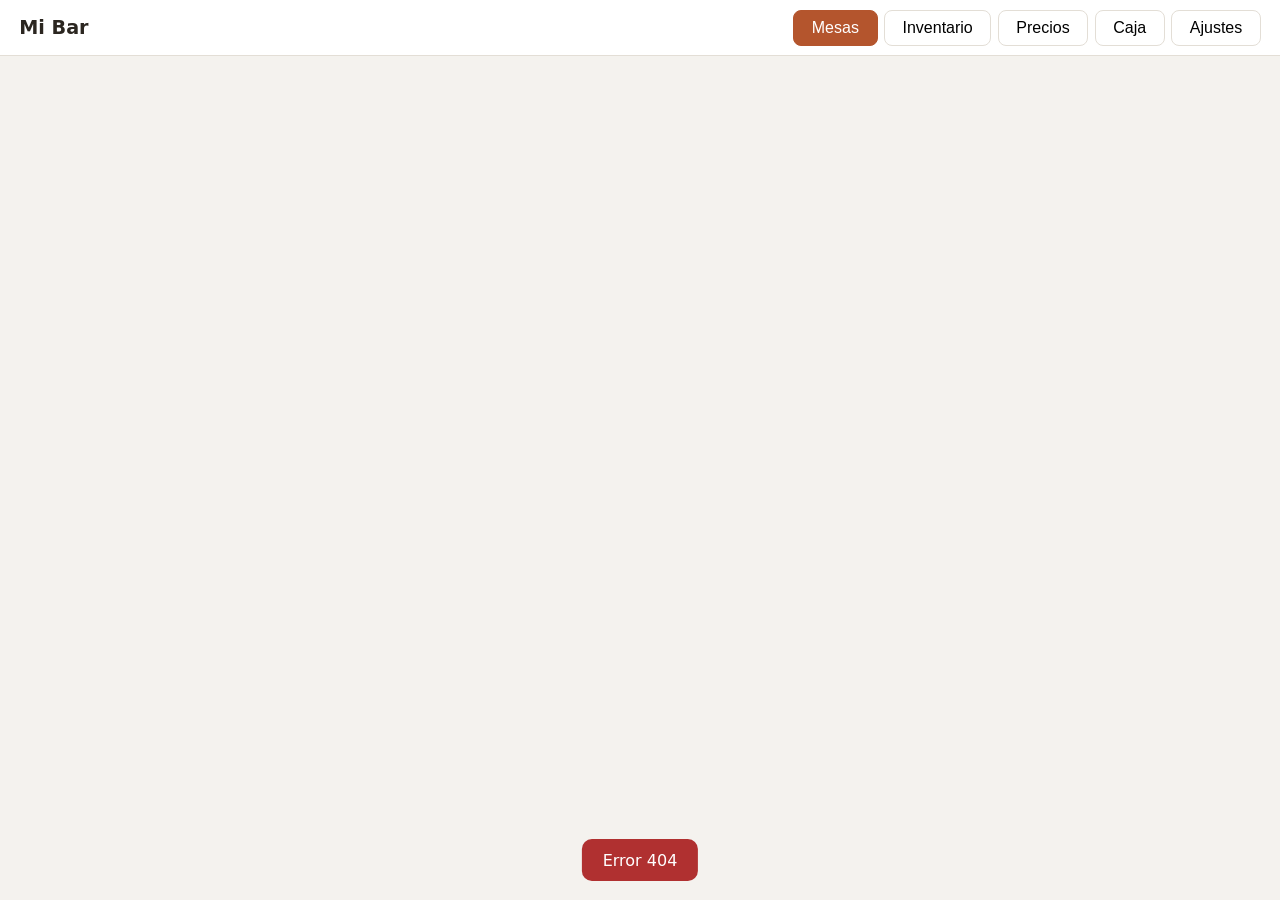
==== public/index.html @ 62184c7a "Sistema de gestión para bar: TPV, inventario, precios y caja App web local en Node sin dependencias." ====
<!DOCTYPE html>
<html lang="es">
<head>
<meta charset="utf-8">
<meta name="viewport" content="width=device-width, initial-scale=1">
<title>Bar TPV</title>
<link rel="stylesheet" href="styles.css">
<link rel="icon" href="data:image/svg+xml,<svg xmlns='http://www.w3.org/2000/svg' viewBox='0 0 100 100'><text y='.9em' font-size='90'>🍺</text></svg>">
</head>
<body>
<header>
  <h1 id="barName">Mi Bar</h1>
  <nav>
    <button data-view="mesas" class="tab active">Mesas</button>
    <button data-view="inventario" class="tab">Inventario <span id="lowStockBadge" class="badge hidden"></span></button>
    <button data-view="precios" class="tab">Precios</button>
    <button data-view="caja" class="tab">Caja</button>
    <button data-view="ajustes" class="tab">Ajustes</button>
  </nav>
</header>

<main>
  <!-- ===== MESAS / TPV ===== -->
  <section id="view-mesas" class="view">
    <div id="localTabs" class="category-tabs"></div>
    <div id="areasContainer"></div>

    <div id="orderPanel" class="order-panel hidden">
      <div class="order-header">
        <div>
          <h2 id="orderTitle"></h2>
          <label class="tarifa-label">Tarifa:
            <select id="orderPriceList"></select>
          </label>
        </div>
        <button id="closePanel" class="btn-plain">✕</button>
      </div>
      <div class="order-body">
        <div class="product-picker">
          <div id="categoryTabs" class="category-tabs"></div>
          <div id="productButtons" class="product-buttons"></div>
        </div>
        <div class="order-items">
          <h3>Comanda</h3>
          <ul id="itemsList"></ul>
          <div class="order-total">Total: <strong id="orderTotal">0,00 €</strong></div>
          <div class="order-actions">
            <button id="btnCancelOrder" class="btn-danger">Anular</button>
            <button id="btnPayCash" class="btn-primary">Cobrar efectivo</button>
            <button id="btnPayCard" class="btn-primary">Cobrar tarjeta</button>
          </div>
        </div>
      </div>
    </div>
  </section>

  <!-- ===== INVENTARIO ===== -->
  <section id="view-inventario" class="view hidden">
    <div class="toolbar">
      <h2>Inventario</h2>
      <div class="toolbar-actions">
        <button id="btnRestock" class="btn-plain">📋 Informe de reposición</button>
        <button id="btnNewProduct" class="btn-primary">+ Nuevo producto</button>
      </div>
    </div>
    <div class="table-scroll">
      <table class="data-table" id="productsTable">
        <thead><tr><th>Producto</th><th>Categoría</th><th>Precio base</th><th>Stock</th><th>Mínimo</th><th>Máximo</th><th></th></tr></thead>
        <tbody></tbody>
      </table>
    </div>
  </section>

  <!-- ===== LISTAS DE PRECIOS ===== -->
  <section id="view-precios" class="view hidden">
    <div class="toolbar">
      <h2>Listas de precios</h2>
      <div class="toolbar-actions">
        <button id="btnPrintBase" class="btn-plain">🖨 Imprimir carta (precios base)</button>
        <button id="btnNewList" class="btn-primary">+ Nueva lista</button>
      </div>
    </div>
    <div class="precios-grid">
      <ul id="priceListsUl" class="pl-list"></ul>
      <div id="plEditor" class="card"></div>
    </div>
  </section>

  <!-- ===== CAJA ===== -->
  <section id="view-caja" class="view hidden">
    <div class="caja-grid">
      <div class="card">
        <h2>Caja actual</h2>
        <div id="cajaResumen"></div>
        <button id="btnCloseCash" class="btn-primary">Hacer cierre de caja</button>
        <h3>Ventas pendientes de cierre</h3>
        <ul id="pendingSales" class="sales-list"></ul>
      </div>
      <div class="card">
        <h2>Informe (30 días)</h2>
        <div id="reportSummary"></div>
        <h3>Productos más vendidos</h3>
        <table class="data-table" id="topProductsTable">
          <thead><tr><th>Producto</th><th>Uds.</th><th>Importe</th></tr></thead>
          <tbody></tbody>
        </table>
        <h3>Cierres anteriores</h3>
        <ul id="closesList" class="sales-list"></ul>
      </div>
    </div>
  </section>

  <!-- ===== AJUSTES: negocio, locales, áreas y mesas ===== -->
  <section id="view-ajustes" class="view hidden">
    <div class="card ajustes-negocio">
      <h2>Negocio</h2>
      <label>Nombre <input id="cfgNombre"></label>
      <label>IVA del ticket (%) <input id="cfgIva" type="number" min="0" max="50" step="0.5"></label>
    </div>
    <div class="toolbar">
      <h2>Locales, áreas y mesas</h2>
      <button id="btnNewLocal" class="btn-primary">+ Local</button>
    </div>
    <p class="hint">Una silla es una mesa de 1 puesto. Cada área puede tener asignada una lista de precios.</p>
    <div id="localesContainer"></div>
  </section>
</main>

<!-- Ticket imprimible (formato rollo) -->
<div id="ticket" class="ticket hidden"></div>
<!-- Documentos imprimibles (informes, cartas de precios) -->
<div id="printArea" class="print-doc hidden"></div>

<!-- Modal producto -->
<dialog id="productDialog">
  <form id="productForm" method="dialog">
    <h2>Nuevo producto</h2>
    <label>Nombre <input name="name" required></label>
    <label>Categoría <input name="category" required list="categoriesList"></label>
    <datalist id="categoriesList"></datalist>
    <label>Precio base (€) <input name="price" type="number" step="0.01" min="0" required></label>
    <label>Stock <input name="stock" type="number" min="0" value="0"></label>
    <label>Stock mínimo <input name="minStock" type="number" min="0" value="0"></label>
    <label>Stock máximo <input name="maxStock" type="number" min="0" value="0"></label>
    <div class="dialog-actions">
      <button type="button" id="productCancel" class="btn-plain">Cancelar</button>
      <button type="submit" class="btn-primary">Guardar</button>
    </div>
  </form>
</dialog>

<!-- Modal informe de reposición -->
<dialog id="restockDialog" class="wide-dialog">
  <h2>Informe de reposición</h2>
  <p class="hint">Productos agotados o por debajo del 20% del stock máximo, con la cantidad sugerida para pedir al proveedor.</p>
  <div id="restockContent"></div>
  <div class="dialog-actions">
    <button type="button" id="restockClose" class="btn-plain">Cerrar</button>
    <button type="button" id="restockPrint" class="btn-primary">🖨 Imprimir</button>
  </div>
</dialog>

<div id="toast" class="toast hidden"></div>
<script src="app.js"></script>
</body>
</html>
---- public/styles.css ----
* { box-sizing: border-box; margin: 0; padding: 0; }

:root {
  --bg: #f4f2ee;
  --card: #ffffff;
  --ink: #2b2620;
  --muted: #7a7266;
  --line: #e3ded6;
  --accent: #b4552d;
  --accent-dark: #93431f;
  --ok: #3d7a4a;
  --warn: #c9a227;
  --danger: #b03030;
}

body {
  font-family: system-ui, -apple-system, "Segoe UI", sans-serif;
  background: var(--bg);
  color: var(--ink);
  min-height: 100vh;
}

header {
  background: var(--card);
  border-bottom: 1px solid var(--line);
  padding: 0.6rem 1.2rem;
  display: flex;
  align-items: center;
  justify-content: space-between;
  flex-wrap: wrap;
  gap: 0.5rem;
  position: sticky;
  top: 0;
  z-index: 10;
}

header h1 { font-size: 1.2rem; }

nav { display: flex; gap: 0.4rem; flex-wrap: wrap; }

.tab {
  border: 1px solid var(--line);
  background: var(--card);
  padding: 0.5rem 1.1rem;
  border-radius: 8px;
  font-size: 1rem;
  cursor: pointer;
}
.tab.active { background: var(--accent); border-color: var(--accent); color: #fff; }

.badge {
  background: var(--danger);
  color: #fff;
  border-radius: 999px;
  padding: 0 0.45em;
  font-size: 0.8em;
}

main { padding: 1.2rem; max-width: 1200px; margin: 0 auto; }

.hidden { display: none !important; }
.muted { color: var(--muted); }
.hint { color: var(--muted); font-size: 0.9rem; margin: 0.4rem 0 0.8rem; }

/* ---- Mesas ---- */
.area-title { margin: 1rem 0 0.5rem; font-size: 1.05rem; }
.area-title:first-child { margin-top: 0; }

.tables-grid {
  display: grid;
  grid-template-columns: repeat(auto-fill, minmax(120px, 1fr));
  gap: 0.8rem;
}

.table-btn {
  min-height: 96px;
  border: 2px solid var(--line);
  border-radius: 12px;
  background: var(--card);
  font-size: 1rem;
  cursor: pointer;
  display: flex;
  flex-direction: column;
  align-items: center;
  justify-content: center;
  gap: 0.15rem;
  padding: 0.5rem;
}
.table-btn .seats { color: var(--muted); font-size: 0.78rem; }
.table-btn .amount { font-weight: 700; color: var(--accent-dark); }
.table-btn.occupied { border-color: var(--accent); background: #fdf0e8; }
.table-btn:hover { border-color: var(--accent); }

/* ---- Panel de comanda ---- */
.order-panel {
  position: fixed;
  inset: 0;
  background: var(--bg);
  z-index: 20;
  display: flex;
  flex-direction: column;
}
.order-header {
  display: flex;
  justify-content: space-between;
  align-items: center;
  padding: 0.8rem 1.2rem;
  background: var(--card);
  border-bottom: 1px solid var(--line);
}
.tarifa-label { font-size: 0.9rem; color: var(--muted); }
.tarifa-label select { padding: 0.25rem; border: 1px solid var(--line); border-radius: 6px; font-size: 0.9rem; }

.order-body {
  flex: 1;
  display: grid;
  grid-template-columns: 1.4fr 1fr;
  gap: 1rem;
  padding: 1rem;
  overflow: hidden;
}
@media (max-width: 760px) {
  .order-body { grid-template-columns: 1fr; grid-template-rows: 1fr auto; }
}

.product-picker { display: flex; flex-direction: column; overflow: hidden; }

.category-tabs { display: flex; gap: 0.4rem; flex-wrap: wrap; margin-bottom: 0.6rem; }
.category-tabs button {
  border: 1px solid var(--line);
  background: var(--card);
  border-radius: 999px;
  padding: 0.35rem 0.9rem;
  cursor: pointer;
}
.category-tabs button.active { background: var(--ink); color: #fff; border-color: var(--ink); }

.product-buttons {
  display: grid;
  grid-template-columns: repeat(auto-fill, minmax(130px, 1fr));
  gap: 0.6rem;
  overflow-y: auto;
  align-content: start;
}
.product-buttons button {
  border: 1px solid var(--line);
  background: var(--card);
  border-radius: 10px;
  padding: 0.7rem 0.5rem;
  cursor: pointer;
  text-align: center;
  font-size: 0.95rem;
}
.product-buttons button:hover { border-color: var(--accent); }
.product-buttons button:disabled { opacity: 0.45; cursor: not-allowed; }
.product-buttons .price { display: block; color: var(--muted); font-size: 0.85em; margin-top: 0.2em; }
.product-buttons .stock-low { color: var(--danger); font-size: 0.75em; }

.order-items {
  background: var(--card);
  border: 1px solid var(--line);
  border-radius: 12px;
  padding: 1rem;
  display: flex;
  flex-direction: column;
  overflow: hidden;
}
.order-items ul { flex: 1; overflow-y: auto; list-style: none; margin: 0.6rem 0; }
.order-items li {
  display: flex;
  align-items: center;
  gap: 0.5rem;
  padding: 0.4rem 0;
  border-bottom: 1px dashed var(--line);
}
.order-items li .name { flex: 1; }
.order-items li .qty-btn {
  border: 1px solid var(--line);
  background: var(--bg);
  border-radius: 6px;
  width: 1.8rem;
  height: 1.8rem;
  cursor: pointer;
  font-size: 1rem;
}
.order-total { font-size: 1.3rem; text-align: right; padding: 0.5rem 0; }
.order-actions { display: flex; gap: 0.5rem; flex-wrap: wrap; }
.order-actions button { flex: 1; }

/* ---- Botones ---- */
.btn-primary, .btn-danger, .btn-plain {
  padding: 0.6rem 1rem;
  border-radius: 8px;
  font-size: 1rem;
  cursor: pointer;
  border: 1px solid transparent;
}
.btn-primary { background: var(--accent); color: #fff; }
.btn-primary:hover { background: var(--accent-dark); }
.btn-danger { background: #fff; color: var(--danger); border-color: var(--danger); }
.btn-plain { background: var(--card); border-color: var(--line); }

/* ---- Tablas de datos ---- */
.toolbar { display: flex; justify-content: space-between; align-items: center; margin-bottom: 1rem; gap: 0.5rem; flex-wrap: wrap; }
.toolbar-actions { display: flex; gap: 0.5rem; flex-wrap: wrap; }

.table-scroll { overflow-x: auto; }

.data-table { width: 100%; border-collapse: collapse; background: var(--card); border-radius: 10px; overflow: hidden; }
.data-table th, .data-table td { padding: 0.55rem 0.7rem; text-align: left; border-bottom: 1px solid var(--line); }
.data-table th { background: var(--bg); font-weight: 600; font-size: 0.9rem; }
.data-table tr.low-stock td { background: #fdecec; }
.data-table input { width: 5.5rem; padding: 0.3rem; border: 1px solid var(--line); border-radius: 6px; }
.data-table input.wide { width: 100%; min-width: 8rem; }
.data-table .row-actions button { margin-left: 0.3rem; }

/* ---- Listas de precios ---- */
.precios-grid { display: grid; grid-template-columns: 220px 1fr; gap: 1rem; align-items: start; }
@media (max-width: 760px) { .precios-grid { grid-template-columns: 1fr; } }

.pl-list { list-style: none; background: var(--card); border: 1px solid var(--line); border-radius: 12px; overflow: hidden; }
.pl-list li { padding: 0.7rem 1rem; border-bottom: 1px solid var(--line); cursor: pointer; }
.pl-list li:last-child { border-bottom: none; }
.pl-list li.active { background: var(--accent); color: #fff; }
.pl-list li.muted { cursor: default; }

.pl-name { font-size: 1.1rem; font-weight: 600; padding: 0.4rem 0.6rem; border: 1px solid var(--line); border-radius: 8px; flex: 1; min-width: 10rem; }

/* ---- Caja ---- */
.caja-grid { display: grid; grid-template-columns: 1fr 1fr; gap: 1rem; }
@media (max-width: 860px) { .caja-grid { grid-template-columns: 1fr; } }

.card {
  background: var(--card);
  border: 1px solid var(--line);
  border-radius: 12px;
  padding: 1.2rem;
}
.card h3 { margin: 1.2rem 0 0.5rem; font-size: 1rem; color: var(--muted); }

.stat-row { display: flex; justify-content: space-between; padding: 0.35rem 0; border-bottom: 1px dashed var(--line); }
.stat-row strong { font-variant-numeric: tabular-nums; }
.stat-row.total { font-size: 1.15rem; border-bottom: none; }

.sales-list { list-style: none; max-height: 300px; overflow-y: auto; }
.sales-list li { padding: 0.4rem 0; border-bottom: 1px dashed var(--line); font-size: 0.92rem; display: flex; justify-content: space-between; gap: 0.5rem; }

#btnCloseCash { width: 100%; margin-top: 0.8rem; }

/* ---- Ajustes ---- */
.ajustes-negocio { margin-bottom: 1.2rem; max-width: 480px; }
.ajustes-negocio label { display: block; margin-top: 0.6rem; font-size: 0.95rem; }
.ajustes-negocio input { display: block; width: 100%; padding: 0.5rem; margin-top: 0.25rem; border: 1px solid var(--line); border-radius: 8px; font-size: 1rem; }

.local-card { margin-bottom: 1.2rem; }
.local-name { font-size: 1.1rem; font-weight: 600; padding: 0.4rem 0.6rem; border: 1px solid var(--line); border-radius: 8px; flex: 1; min-width: 10rem; }

.area-block { border-top: 1px solid var(--line); padding: 0.8rem 0; }
.area-head { display: flex; gap: 0.5rem; align-items: center; flex-wrap: wrap; margin-bottom: 0.6rem; }
.area-name { padding: 0.4rem 0.6rem; border: 1px solid var(--line); border-radius: 8px; font-weight: 600; width: 11rem; }
.area-pl { padding: 0.4rem; border: 1px solid var(--line); border-radius: 8px; }

.mesas-wrap { display: flex; flex-wrap: wrap; gap: 0.5rem; }
.mesa-row {
  display: flex;
  gap: 0.3rem;
  align-items: center;
  background: var(--bg);
  border: 1px solid var(--line);
  border-radius: 8px;
  padding: 0.3rem;
}
.mesa-name { width: 7rem; padding: 0.3rem; border: 1px solid var(--line); border-radius: 6px; }
.mesa-seats { width: 3.4rem; padding: 0.3rem; border: 1px solid var(--line); border-radius: 6px; }
.mesa-row .btn-plain { padding: 0.25rem 0.5rem; }

/* ---- Modales ---- */
dialog { border: none; border-radius: 12px; padding: 1.5rem; width: min(420px, 92vw); }
dialog.wide-dialog { width: min(720px, 94vw); }
dialog::backdrop { background: rgba(0,0,0,0.35); }
dialog label { display: block; margin-bottom: 0.7rem; font-size: 0.95rem; }
dialog input { display: block; width: 100%; padding: 0.5rem; margin-top: 0.25rem; border: 1px solid var(--line); border-radius: 8px; font-size: 1rem; }
.dialog-actions { display: flex; justify-content: flex-end; gap: 0.5rem; margin-top: 1rem; }
#restockContent { max-height: 55vh; overflow-y: auto; }

/* ---- Toast ---- */
.toast {
  position: fixed;
  bottom: 1.2rem;
  left: 50%;
  transform: translateX(-50%);
  background: var(--ink);
  color: #fff;
  padding: 0.7rem 1.3rem;
  border-radius: 10px;
  z-index: 100;
  max-width: 90vw;
}
.toast.error { background: var(--danger); }

/* ---- Ticket (formato rollo) ---- */
.ticket {
  font-family: "Courier New", monospace;
  font-size: 12px;
  width: 260px;
  background: #fff;
  padding: 10px;
}
.ticket h2 { text-align: center; font-size: 14px; }
.ticket .center { text-align: center; }
.ticket table { width: 100%; border-collapse: collapse; margin: 6px 0; }
.ticket td { padding: 1px 0; }
.ticket td:last-child { text-align: right; }
.ticket .sep { border-top: 1px dashed #000; margin: 4px 0; }
.ticket .big { font-size: 14px; font-weight: bold; }

/* ---- Documentos imprimibles (informes, cartas) ---- */
.print-doc { background: #fff; padding: 20px; font-size: 13px; }
.print-doc h1 { font-size: 18px; margin-bottom: 4px; }
.print-doc h2 { font-size: 15px; margin-bottom: 10px; font-weight: normal; color: #555; }
.print-doc h3 { font-size: 13px; margin: 12px 0 4px; text-transform: uppercase; letter-spacing: 0.05em; }
.print-doc table { width: 100%; border-collapse: collapse; margin: 6px 0; }
.print-doc th, .print-doc td { padding: 4px 6px; border-bottom: 1px solid #ddd; text-align: left; }
.print-doc .doc-prices td:last-child { text-align: right; font-variant-numeric: tabular-nums; }

@media print {
  body > * { display: none !important; }
  body[data-print="ticket"] #ticket { display: block !important; }
  body[data-print="doc"] #printArea { display: block !important; }
}
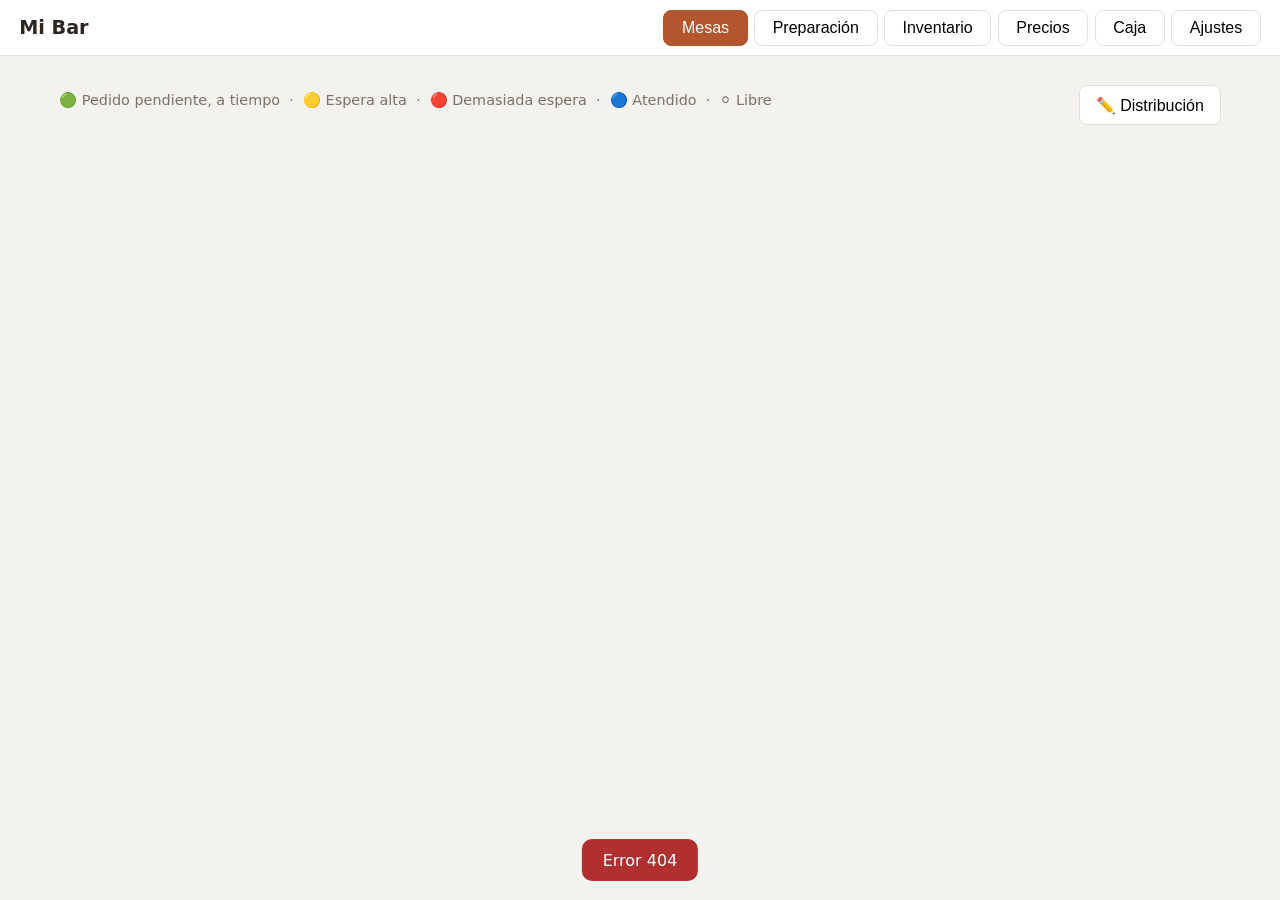
==== commit 93d0fa4f: "Meseros, estados de pedido, tiempos de aviso, plano de mesas, QR de carta y anulación de pagos (db v" ====
--- a/public/index.html
+++ b/public/index.html
@@ -10,8 +10,12 @@
 <body>
 <header>
   <h1 id="barName">Mi Bar</h1>
+  <label id="waiterWrap" class="waiter-label hidden" title="Mesero activo: queda registrado al comandar y al llevar pedidos">👤
+    <select id="waiterSel"></select>
+  </label>
   <nav>
     <button data-view="mesas" class="tab active">Mesas</button>
+    <button data-view="preparacion" class="tab">Preparación <span id="prepBadge" class="badge hidden"></span></button>
     <button data-view="inventario" class="tab">Inventario <span id="lowStockBadge" class="badge hidden"></span></button>
     <button data-view="precios" class="tab">Precios</button>
     <button data-view="caja" class="tab">Caja</button>
@@ -23,17 +27,26 @@
   <!-- ===== MESAS / TPV ===== -->
   <section id="view-mesas" class="view">
     <div id="localTabs" class="category-tabs"></div>
+    <div class="mesas-toolbar">
+      <p class="hint mesas-leyenda">🟢 Pedido pendiente, a tiempo &nbsp;·&nbsp; 🟡 Espera alta &nbsp;·&nbsp; 🔴 Demasiada espera &nbsp;·&nbsp; 🔵 Atendido &nbsp;·&nbsp; ⚪ Libre</p>
+      <button id="btnLayout" class="btn-plain" title="Dibuja la distribución real del local arrastrando las mesas">✏️ Distribución</button>
+    </div>
+    <p id="layoutHint" class="hint hidden">Arrastra cada mesa a su sitio para dibujar la distribución real del área, y usa el tirador ◢ de la esquina para cambiar el tamaño del espacio. Al terminar, pulsa «✔ Terminar». «▦ Quitar plano» devuelve el área a la cuadrícula.</p>
     <div id="areasContainer"></div>
 
     <div id="orderPanel" class="order-panel hidden">
       <div class="order-header">
         <div>
           <h2 id="orderTitle"></h2>
+          <p id="orderNote" class="order-note" title="Toca para editar la descripción de la mesa"></p>
           <label class="tarifa-label">Tarifa:
             <select id="orderPriceList"></select>
           </label>
         </div>
-        <button id="closePanel" class="btn-plain">✕</button>
+        <div class="order-head-actions">
+          <button id="btnTableQR" class="btn-plain" title="Imprimir el código QR de esta mesa">🖨 QR</button>
+          <button id="closePanel" class="btn-plain">✕</button>
+        </div>
       </div>
       <div class="order-body">
         <div class="product-picker">
@@ -45,6 +58,7 @@
           <ul id="itemsList"></ul>
           <div class="order-total">Total: <strong id="orderTotal">0,00 €</strong></div>
           <div class="order-actions">
+            <button id="btnSendOrder" class="btn-primary hidden">📤 Enviar pedido</button>
             <button id="btnCancelOrder" class="btn-danger">Anular</button>
             <button id="btnPayCash" class="btn-primary">Cobrar efectivo</button>
             <button id="btnPayCard" class="btn-primary">Cobrar tarjeta</button>
@@ -54,6 +68,15 @@
     </div>
   </section>
 
+  <!-- ===== PREPARACIÓN (cocina / bar) ===== -->
+  <section id="view-preparacion" class="view hidden">
+    <div class="toolbar">
+      <h2>Comandas por preparar</h2>
+    </div>
+    <div id="prepTabs" class="category-tabs"></div>
+    <div id="prepContainer"></div>
+  </section>
+
   <!-- ===== INVENTARIO ===== -->
   <section id="view-inventario" class="view hidden">
     <div class="toolbar">
@@ -65,7 +88,15 @@
     </div>
     <div class="table-scroll">
       <table class="data-table" id="productsTable">
-        <thead><tr><th>Producto</th><th>Categoría</th><th>Precio base</th><th>Stock</th><th>Mínimo</th><th>Máximo</th><th></th></tr></thead>
+        <thead><tr>
+          <th data-sort="name">Producto</th>
+          <th data-sort="category">Categoría</th>
+          <th data-sort="price">Precio base</th>
+          <th data-sort="stock">Stock</th>
+          <th data-sort="minStock">Mínimo</th>
+          <th data-sort="maxStock">Máximo</th>
+          <th></th>
+        </tr></thead>
         <tbody></tbody>
       </table>
     </div>
@@ -77,6 +108,7 @@
       <h2>Listas de precios</h2>
       <div class="toolbar-actions">
         <button id="btnPrintBase" class="btn-plain">🖨 Imprimir carta (precios base)</button>
+        <button id="btnQRBase" class="btn-plain" title="Código QR que abre la carta con los precios base">📱 QR de la carta</button>
         <button id="btnNewList" class="btn-primary">+ Nueva lista</button>
       </div>
     </div>
@@ -116,19 +148,43 @@
       <h2>Negocio</h2>
       <label>Nombre <input id="cfgNombre"></label>
       <label>IVA del ticket (%) <input id="cfgIva" type="number" min="0" max="50" step="0.5"></label>
+      <label>Clave de supervisor <input id="cfgPin" type="password" inputmode="numeric" placeholder="4-8 dígitos" autocomplete="new-password"></label>
+    </div>
+    <div class="card">
+      <h2>Terminales POS (datáfonos)</h2>
+      <p class="hint">Al cobrar con tarjeta se pedirá el POS utilizado y el código de la transacción.</p>
+      <ul id="posList" class="pos-list"></ul>
+      <button id="btnAddPos" class="btn-plain">+ Añadir POS</button>
+    </div>
+    <div class="card">
+      <h2>Meseros</h2>
+      <p class="hint">El mesero seleccionado en la cabecera queda registrado como responsable al comandar y al llevar los pedidos a la mesa.</p>
+      <ul id="waitersList" class="pos-list"></ul>
+      <button id="btnAddWaiter" class="btn-plain">+ Añadir mesero</button>
+    </div>
+    <div class="card">
+      <h2>Categorías</h2>
+      <p class="hint">Cada categoría de producto puede enviarse a un área de preparación (p. ej. Cocina recibe las comidas y Barra las bebidas); los pedidos aparecen en la pestaña «Preparación». Los tiempos de aviso, en minutos desde que se envía el pedido, colorean la mesa y la línea en Preparación: 🟡 <strong>Alto</strong> (amarillo) y 🔴 <strong>Demasiado</strong> (rojo); en verde si todo va a tiempo. Vacío = sin aviso.</p>
+      <div id="stationsContainer"></div>
     </div>
     <div class="toolbar">
       <h2>Locales, áreas y mesas</h2>
-      <button id="btnNewLocal" class="btn-primary">+ Local</button>
-    </div>
-    <p class="hint">Una silla es una mesa de 1 puesto. Cada área puede tener asignada una lista de precios.</p>
+      <div class="toolbar-actions">
+        <button id="btnPrintQR" class="btn-plain">🖨 Códigos QR de mesas</button>
+        <button id="btnNewLocal" class="btn-primary">+ Local</button>
+      </div>
+    </div>
+    <p class="hint">Una silla es una mesa de 1 puesto. Cada área puede tener asignada una lista de precios. La descripción de la mesa ayuda a los meseros (p. ej. «mesa unida con la 6»).</p>
     <div id="localesContainer"></div>
   </section>
+
+  <!-- ===== CARTA PÚBLICA (se abre escaneando el QR de la carta) ===== -->
+  <section id="view-carta" class="view hidden"></section>
 </main>
 
 <!-- Ticket imprimible (formato rollo) -->
 <div id="ticket" class="ticket hidden"></div>
-<!-- Documentos imprimibles (informes, cartas de precios) -->
+<!-- Documentos imprimibles (informes, cartas de precios, QR) -->
 <div id="printArea" class="print-doc hidden"></div>
 
 <!-- Modal producto -->
@@ -139,6 +195,7 @@
     <label>Categoría <input name="category" required list="categoriesList"></label>
     <datalist id="categoriesList"></datalist>
     <label>Precio base (€) <input name="price" type="number" step="0.01" min="0" required></label>
+    <label class="check-label"><input type="checkbox" name="openPrice"> Precio libre: se pide al vender, sin control de stock (tipo «Varios»)</label>
     <label>Stock <input name="stock" type="number" min="0" value="0"></label>
     <label>Stock mínimo <input name="minStock" type="number" min="0" value="0"></label>
     <label>Stock máximo <input name="maxStock" type="number" min="0" value="0"></label>
@@ -160,7 +217,64 @@
   </div>
 </dialog>
 
+<!-- Modal ajuste masivo de precios -->
+<dialog id="plAdjustDialog">
+  <form id="plAdjustForm" method="dialog">
+    <h2>Ajuste masivo de precios</h2>
+    <p class="hint">Calcula los precios de esta lista a partir del precio base de cada producto.</p>
+    <label>Tipo
+      <select name="mode">
+        <option value="amount">Sumar importe (€; negativo resta)</option>
+        <option value="percent">Porcentaje (%; negativo rebaja)</option>
+      </select>
+    </label>
+    <label>Valor <input name="value" type="number" step="0.01" required></label>
+    <label>Aplicar a
+      <select name="scope" id="adjScope">
+        <option value="all">Todos los productos</option>
+        <option value="category">Una categoría</option>
+        <option value="product">Un producto</option>
+      </select>
+    </label>
+    <label id="adjCatLabel" class="hidden">Categoría <select name="category" id="adjCategory"></select></label>
+    <label id="adjProdLabel" class="hidden">Producto <select name="productId" id="adjProduct"></select></label>
+    <div class="dialog-actions">
+      <button type="button" id="adjCancel" class="btn-plain">Cancelar</button>
+      <button type="submit" class="btn-primary">Aplicar</button>
+    </div>
+  </form>
+</dialog>
+
+<!-- Modal pago con tarjeta -->
+<dialog id="cardDialog">
+  <form id="cardForm" method="dialog">
+    <h2>Pago con tarjeta</h2>
+    <label>POS / datáfono <input name="pos" list="posDatalist" required></label>
+    <datalist id="posDatalist"></datalist>
+    <label>Código de transacción <input name="code" required></label>
+    <label>Referencia (opcional) <input name="ref"></label>
+    <div class="dialog-actions">
+      <button type="button" id="cardCancel" class="btn-plain">Cancelar</button>
+      <button type="submit" class="btn-primary">Cobrar</button>
+    </div>
+  </form>
+</dialog>
+
+<!-- Modal producto de precio libre -->
+<dialog id="openPriceDialog">
+  <form id="openPriceForm" method="dialog">
+    <h2 id="openPriceTitle">Producto</h2>
+    <label>Descripción <input name="name"></label>
+    <label>Precio (€) <input name="price" type="number" step="0.01" min="0" required></label>
+    <div class="dialog-actions">
+      <button type="button" id="openPriceCancel" class="btn-plain">Cancelar</button>
+      <button type="submit" class="btn-primary">Añadir</button>
+    </div>
+  </form>
+</dialog>
+
 <div id="toast" class="toast hidden"></div>
+<script src="qr.js"></script>
 <script src="app.js"></script>
 </body>
 </html>
--- a/public/styles.css
+++ b/public/styles.css
@@ -11,6 +11,7 @@
   --ok: #3d7a4a;
   --warn: #c9a227;
   --danger: #b03030;
+  --info: #2e6da4;
 }
 
 body {
@@ -328,3 +329,151 @@
   body[data-print="ticket"] #ticket { display: block !important; }
   body[data-print="doc"] #printArea { display: block !important; }
 }
+
+/* ---- Ordenación por cabeceras ---- */
+th[data-sort] { cursor: pointer; user-select: none; white-space: nowrap; }
+th[data-sort]:hover { color: var(--accent); }
+th.sorted-asc::after { content: " ▲"; font-size: 0.7em; }
+th.sorted-desc::after { content: " ▼"; font-size: 0.7em; }
+
+/* ---- Descripción de mesas ---- */
+.table-note {
+  font-size: 0.72rem;
+  color: var(--muted);
+  max-width: 100%;
+  overflow: hidden;
+  text-overflow: ellipsis;
+  white-space: nowrap;
+}
+.order-note { font-size: 0.85rem; color: var(--muted); cursor: pointer; margin: 0.15rem 0 0.3rem; }
+.order-note.empty { opacity: 0.6; font-style: italic; }
+.mesa-note { flex: 1 1 180px; min-width: 140px; }
+
+/* ---- Listas de precios: vigencia y ajuste ---- */
+.pl-meta { display: flex; align-items: center; gap: 1rem; flex-wrap: wrap; margin: 0.6rem 0 0.2rem; }
+.pl-meta label { display: flex; align-items: center; gap: 0.4rem; font-size: 0.9rem; color: var(--muted); }
+.pl-estado { font-size: 0.85rem; font-weight: 600; }
+.pl-estado.ok { color: var(--ok); }
+.pl-estado.off { color: var(--danger); }
+.check-label { display: flex; align-items: center; gap: 0.5rem; }
+.check-label input { width: auto; }
+
+/* ---- Preparación (cocina / bar) ---- */
+.prep-list { list-style: none; margin: 0.8rem 0; display: flex; flex-direction: column; gap: 0.5rem; }
+.prep-list li {
+  display: flex;
+  align-items: center;
+  gap: 0.9rem;
+  background: var(--card);
+  border: 1px solid var(--line);
+  border-radius: 10px;
+  padding: 0.6rem 0.9rem;
+  flex-wrap: wrap;
+}
+.prep-time { font-variant-numeric: tabular-nums; color: var(--muted); }
+.prep-what { flex: 1 1 180px; }
+.prep-table { flex: 1 1 200px; font-size: 0.9rem; color: var(--muted); }
+
+/* ---- Ajustes: POS y envío de comandas ---- */
+.pos-list { list-style: none; margin: 0.4rem 0 0.8rem; }
+.pos-list li { display: flex; align-items: center; justify-content: space-between; gap: 0.8rem; padding: 0.3rem 0; border-bottom: 1px solid var(--line); max-width: 380px; }
+.station-row { display: flex; align-items: center; gap: 0.8rem; padding: 0.3rem 0; flex-wrap: wrap; }
+.station-cat { min-width: 140px; font-weight: 600; }
+
+/* ---- Caja: cierres con reimpresión ---- */
+.closes-right { display: flex; align-items: center; gap: 0.4rem; }
+
+/* ---- Mesero activo (cabecera) ---- */
+.waiter-label { font-size: 0.95rem; display: flex; align-items: center; gap: 0.3rem; }
+.waiter-label select { padding: 0.35rem; border: 1px solid var(--line); border-radius: 6px; font-size: 0.95rem; }
+
+/* ---- Estados de las líneas de comanda ---- */
+.status-chip {
+  border: 1px solid var(--line);
+  background: var(--bg);
+  border-radius: 999px;
+  padding: 0.15rem 0.55rem;
+  cursor: pointer;
+  font-size: 0.78rem;
+  white-space: nowrap;
+}
+.status-chip.st-borrador { border-style: dashed; color: var(--muted); }
+.status-chip.st-procesando { border-color: var(--warn); background: #fdf6e0; }
+.status-chip.st-listo { border-color: var(--accent); background: #fdf0e8; font-weight: 600; }
+.status-chip.st-entregado { border-color: var(--ok); background: #e9f4ec; color: var(--ok); cursor: default; }
+
+.order-head-actions { display: flex; gap: 0.5rem; align-items: center; }
+
+/* ---- Preparación: estado y responsable ---- */
+.prep-status { flex: 1 1 150px; font-size: 0.85rem; }
+.prep-list li.st-listo { border-color: var(--accent); background: #fdf6f0; }
+
+/* ---- Tiempos de aviso: verde a tiempo, amarillo «Alto», rojo «Demasiado» ---- */
+.table-btn.occupied.time-ok { border-color: var(--ok); background: #e9f4ec; }
+.table-btn.occupied.time-warn { border-color: var(--warn); background: #fdf6e0; }
+.table-btn.occupied.time-late { border-color: var(--danger); background: #fdecec; }
+.table-btn.occupied.time-done { border-color: var(--info); background: #e8f1fb; }
+.mesas-leyenda { margin: 0.2rem 0 0.8rem; }
+.mesas-toolbar { display: flex; justify-content: space-between; align-items: center; gap: 0.6rem; flex-wrap: wrap; }
+.btn-mini { padding: 0.2rem 0.6rem; font-size: 0.8rem; margin-left: 0.6rem; }
+
+/* ---- Plano del área: mesas en su posición real (drag & drop) ---- */
+.area-plan {
+  position: relative;
+  height: 380px;
+  border: 1px dashed var(--line);
+  border-radius: 12px;
+  background-color: var(--card);
+  background-image: radial-gradient(var(--line) 1px, transparent 1px);
+  background-size: 26px 26px;
+  margin-bottom: 1rem;
+  overflow: hidden;
+}
+.area-plan .table-btn { position: absolute; width: 122px; min-height: 84px; }
+.layout-edit .area-plan .table-btn { cursor: grab; touch-action: none; }
+.layout-edit .area-plan .table-btn:active { cursor: grabbing; z-index: 5; box-shadow: 0 4px 14px rgba(0,0,0,0.18); }
+
+/* Tirador de redimensionado del plano (solo en modo edición) */
+.plan-resize {
+  position: absolute;
+  right: 0;
+  bottom: 0;
+  width: 26px;
+  height: 26px;
+  cursor: nwse-resize;
+  touch-action: none;
+  border-radius: 12px 0 10px 0;
+  background: linear-gradient(135deg, transparent 50%, var(--accent) 50%);
+  opacity: 0.7;
+  z-index: 6;
+}
+.plan-resize:hover { opacity: 1; }
+.prep-list li.time-ok { border-left: 5px solid var(--ok); }
+.prep-list li.time-warn { border-color: var(--warn); border-left: 5px solid var(--warn); background: #fdf6e0; }
+.prep-list li.time-late { border-color: var(--danger); border-left: 5px solid var(--danger); background: #fdecec; }
+.station-row .time-label { display: flex; align-items: center; gap: 0.3rem; font-size: 0.85rem; color: var(--muted); white-space: nowrap; }
+.station-row .time-label input { width: 4rem; padding: 0.3rem; border: 1px solid var(--line); border-radius: 6px; }
+
+/* ---- Carta pública (acceso por QR) ---- */
+.carta-doc {
+  max-width: 560px;
+  margin: 0 auto;
+  background: var(--card);
+  border: 1px solid var(--line);
+  border-radius: 12px;
+  padding: 1.5rem;
+}
+.carta-doc h1 { font-size: 1.4rem; }
+.carta-doc h2 { color: var(--muted); font-weight: normal; font-size: 1rem; margin: 0.2rem 0 1rem; }
+.carta-doc h3 { margin: 1.1rem 0 0.3rem; text-transform: uppercase; font-size: 0.85rem; letter-spacing: 0.05em; color: var(--muted); }
+.carta-doc table { width: 100%; border-collapse: collapse; }
+.carta-doc td { padding: 0.35rem 0; border-bottom: 1px dashed var(--line); }
+.carta-doc td:last-child { text-align: right; font-variant-numeric: tabular-nums; }
+body.carta-mode nav, body.carta-mode .waiter-label { display: none; }
+
+/* ---- Códigos QR de mesas ---- */
+.qr-grid { display: flex; flex-wrap: wrap; gap: 1.4rem; margin-top: 0.8rem; }
+.qr-item { width: 170px; text-align: center; page-break-inside: avoid; break-inside: avoid; }
+.qr-item svg { width: 150px; height: 150px; }
+.qr-label { font-weight: 600; margin-top: 0.3rem; font-size: 12px; }
+.qr-url { font-size: 8px; color: #777; word-break: break-all; }
